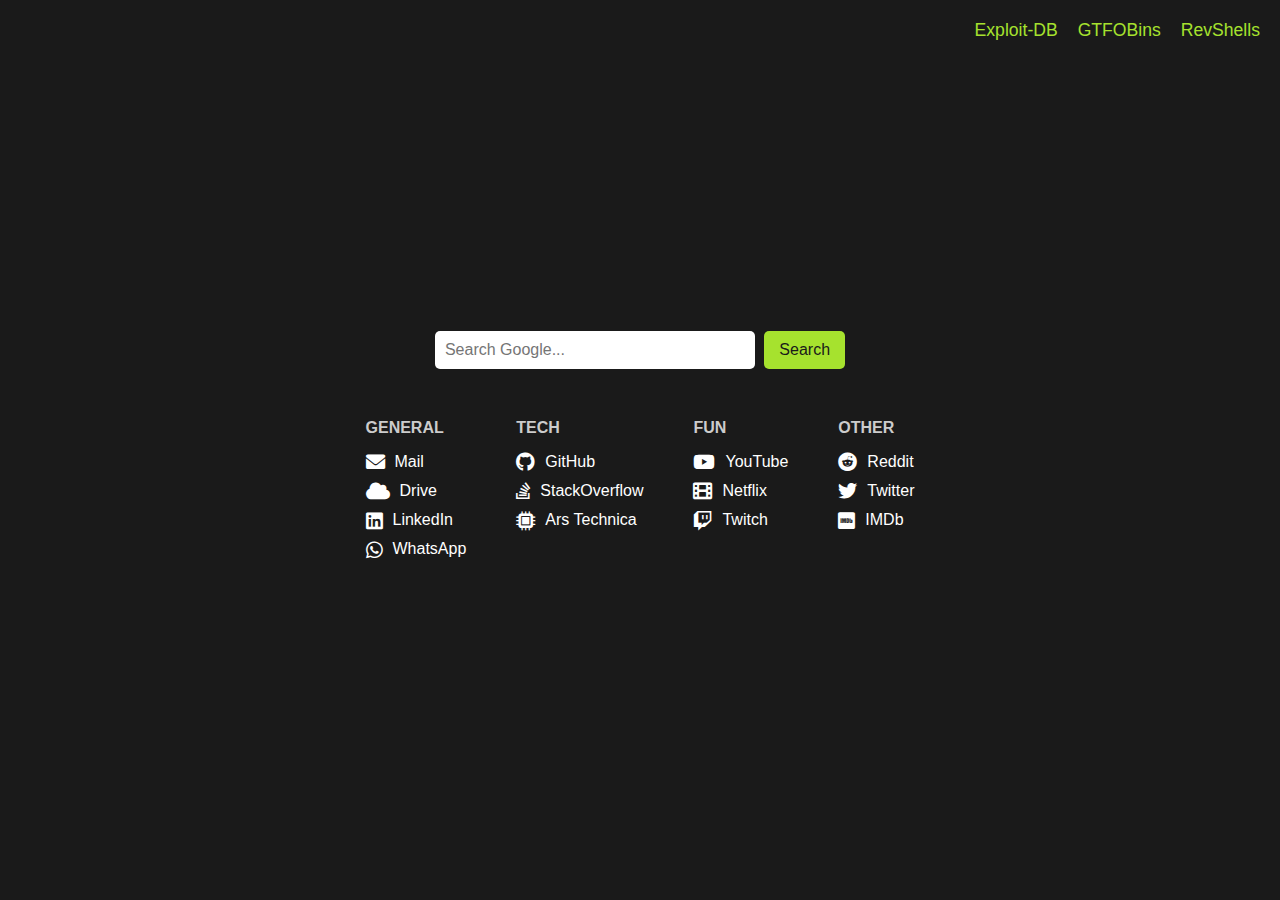
==== index.html @ a3efe41d "first commit" ====
<!DOCTYPE html>
<html lang="en">
<head>
    <meta charset="UTF-8">
    <meta name="viewport" content="width=device-width, initial-scale=1.0">
    <title>Custom Homepage</title>
    <!-- Font Awesome CDN -->
    <link rel="stylesheet" href="https://cdnjs.cloudflare.com/ajax/libs/font-awesome/6.0.0-beta3/css/all.min.css">
    <style>
        /* Basic styling */
        body, html {
            margin: 0;
            padding: 0;
            box-sizing: border-box;
            background: #1a1a1a;
            color: #ffffff;
            font-family: Arial, sans-serif;
            display: flex;
            justify-content: center;
            align-items: center;
            height: 100vh;
        }

        /* Navbar styling */
        .navbar {
            position: absolute;
            top: 20px;
            right: 20px;
            display: flex;
            gap: 20px;
        }

        .navbar a {
            color: #a6e22e;
            text-decoration: none;
            font-size: 1.1em;
            transition: color 0.3s;
        }

        .navbar a:hover {
            color: #ffffff;
        }

        /* Google Search Bar */
        .search-container {
            text-align: center;
            margin-bottom: 50px;
        }

        .search-container input[type="text"] {
            width: 300px;
            padding: 10px;
            font-size: 1em;
            border-radius: 5px;
            border: none;
            outline: none;
        }

        .search-container button {
            padding: 10px 15px;
            font-size: 1em;
            border-radius: 5px;
            border: none;
            background-color: #a6e22e;
            color: #1a1a1a;
            cursor: pointer;
            margin-left: 5px;
        }

        /* Centered Link Container */
        .link-container {
            display: flex;
            justify-content: center;
            align-items: flex-start;
            gap: 50px;
            text-align: left;
        }

        /* Individual link category */
        .link-category {
            display: flex;
            flex-direction: column;
            align-items: flex-start;
        }

        /* Category title styling */
        .category-title {
            font-size: 1em;
            font-weight: bold;
            margin-bottom: 15px;
            color: #cccccc;
        }

        /* Link styling */
        .link {
            display: flex;
            align-items: center;
            color: #ffffff;
            text-decoration: none;
            margin-bottom: 10px;
            font-size: 1em;
            transition: color 0.3s;
        }

        /* Link hover effect */
        .link:hover {
            color: #a6e22e;
        }

        /* Icon styling */
        .link i {
            margin-right: 10px;
            font-size: 1.2em;
        }
    </style>
</head>
<body>

    <!-- Navbar -->
    <div class="navbar">
        <a href="https://www.exploit-db.com" target="_blank">Exploit-DB</a>
        <a href="https://gtfobins.github.io" target="_blank">GTFOBins</a>
        <a href="https://www.revshells.com" target="_blank">RevShells</a>
    </div>

    <!-- Centered Content -->
    <div class="content">
        <!-- Google Search Bar -->
        <div class="search-container">
            <form action="https://www.google.com/search" method="GET" target="_blank">
                <input type="text" name="q" placeholder="Search Google...">
                <button type="submit">Search</button>
            </form>
        </div>

        <!-- Link Container -->
        <div class="link-container">
            <!-- General Category -->
            <div class="link-category">
                <div class="category-title">GENERAL</div>
                <a href="https://mail.google.com" class="link" target="_blank">
                    <i class="fas fa-envelope"></i> Mail
                </a>
                <a href="https://drive.google.com" class="link" target="_blank">
                    <i class="fas fa-cloud"></i> Drive
                </a>
                <a href="https://linkedin.com" class="link" target="_blank">
                    <i class="fab fa-linkedin"></i> LinkedIn
                </a>
                <a href="https://web.whatsapp.com" class="link" target="_blank">
                    <i class="fab fa-whatsapp"></i> WhatsApp
                </a>
            </div>

            <!-- Tech Category -->
            <div class="link-category">
                <div class="category-title">TECH</div>
                <a href="https://github.com" class="link" target="_blank">
                    <i class="fab fa-github"></i> GitHub
                </a>
                <a href="https://stackoverflow.com" class="link" target="_blank">
                    <i class="fab fa-stack-overflow"></i> StackOverflow
                </a>
                <a href="https://arstechnica.com" class="link" target="_blank">
                    <i class="fas fa-microchip"></i> Ars Technica
                </a>
            </div>

            <!-- Fun Category -->
            <div class="link-category">
                <div class="category-title">FUN</div>
                <a href="https://youtube.com" class="link" target="_blank">
                    <i class="fab fa-youtube"></i> YouTube
                </a>
                <a href="https://netflix.com" class="link" target="_blank">
                    <i class="fas fa-film"></i> Netflix
                </a>
                <a href="https://twitch.tv" class="link" target="_blank">
                    <i class="fab fa-twitch"></i> Twitch
                </a>
            </div>

            <!-- Other Category -->
            <div class="link-category">
                <div class="category-title">OTHER</div>
                <a href="https://reddit.com" class="link" target="_blank">
                    <i class="fab fa-reddit"></i> Reddit
                </a>
                <a href="https://twitter.com" class="link" target="_blank">
                    <i class="fab fa-twitter"></i> Twitter
                </a>
                <a href="https://imdb.com" class="link" target="_blank">
                    <i class="fab fa-imdb"></i> IMDb
                </a>
            </div>
        </div>
    </div>

</body>
</html>
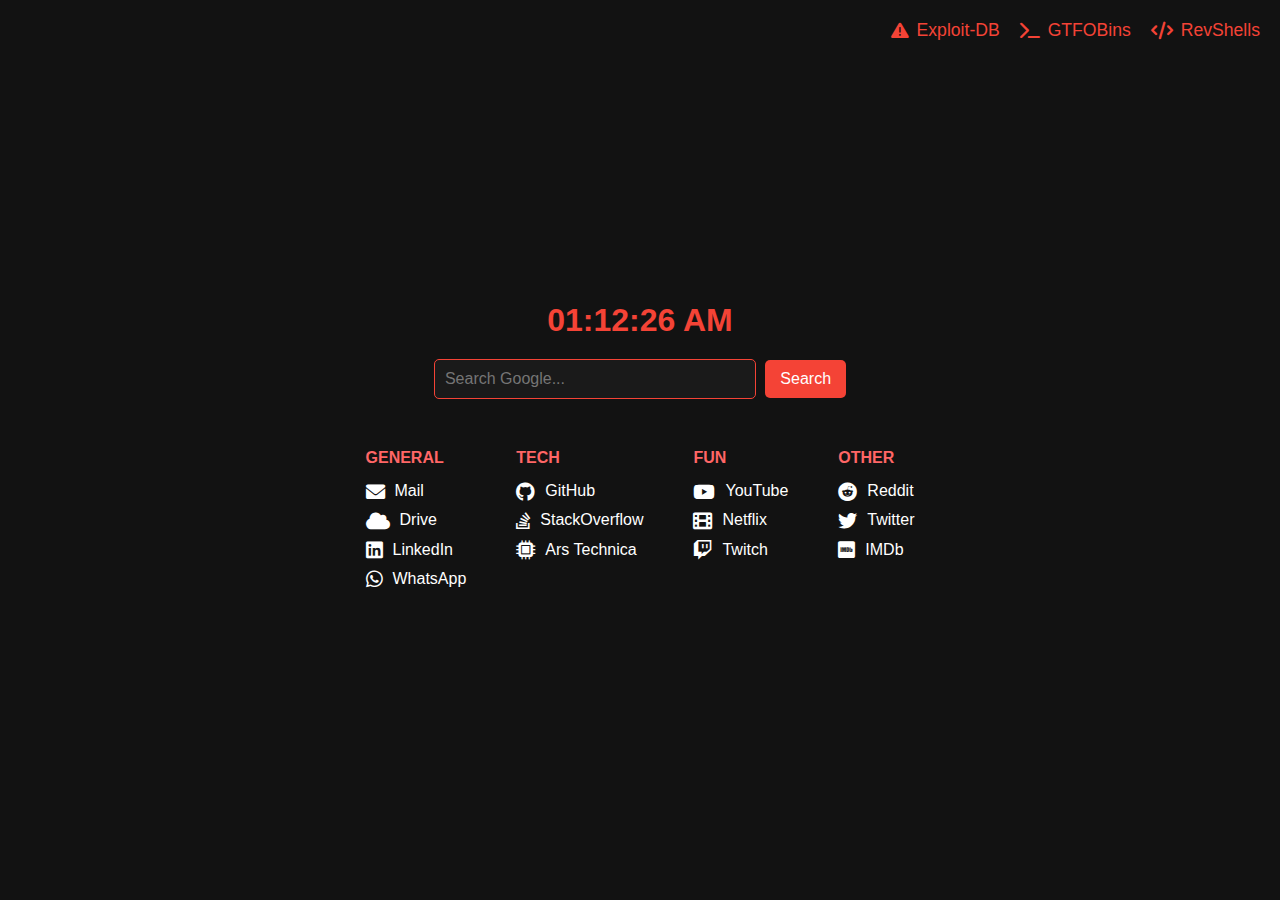
==== commit a8f3ad18: "digital-clock added" ====
--- a/index.html
+++ b/index.html
@@ -3,7 +3,7 @@
 <head>
     <meta charset="UTF-8">
     <meta name="viewport" content="width=device-width, initial-scale=1.0">
-    <title>Custom Homepage</title>
+    <title>Red Team Homepage</title>
     <!-- Font Awesome CDN -->
     <link rel="stylesheet" href="https://cdnjs.cloudflare.com/ajax/libs/font-awesome/6.0.0-beta3/css/all.min.css">
     <style>
@@ -12,13 +12,14 @@
             margin: 0;
             padding: 0;
             box-sizing: border-box;
-            background: #1a1a1a;
+            background: #121212; /* Dark background */
             color: #ffffff;
             font-family: Arial, sans-serif;
             display: flex;
             justify-content: center;
             align-items: center;
             height: 100vh;
+            flex-direction: column;
         }
 
         /* Navbar styling */
@@ -28,17 +29,32 @@
             right: 20px;
             display: flex;
             gap: 20px;
+            align-items: center;
         }
 
         .navbar a {
-            color: #a6e22e;
+            color: #f44336; /* Red color */
             text-decoration: none;
             font-size: 1.1em;
+            display: flex;
+            align-items: center;
             transition: color 0.3s;
         }
 
         .navbar a:hover {
-            color: #ffffff;
+            color: #ff6666; /* Lighter red on hover */
+        }
+
+        .navbar a i {
+            margin-right: 8px; /* Space between icon and text */
+        }
+
+        /* Live Clock Styling */
+        .clock {
+            font-size: 2em;
+            margin-bottom: 20px;
+            color: #f44336;
+            font-weight: bold;
         }
 
         /* Google Search Bar */
@@ -52,8 +68,9 @@
             padding: 10px;
             font-size: 1em;
             border-radius: 5px;
-            border: none;
-            outline: none;
+            border: 1px solid #f44336; /* Red border */
+            background-color: #1a1a1a; /* Dark input background */
+            color: #ffffff;
         }
 
         .search-container button {
@@ -61,8 +78,8 @@
             font-size: 1em;
             border-radius: 5px;
             border: none;
-            background-color: #a6e22e;
-            color: #1a1a1a;
+            background-color: #f44336; /* Red button */
+            color: #ffffff;
             cursor: pointer;
             margin-left: 5px;
         }
@@ -88,7 +105,7 @@
             font-size: 1em;
             font-weight: bold;
             margin-bottom: 15px;
-            color: #cccccc;
+            color: #ff6666; /* Lighter red for category titles */
         }
 
         /* Link styling */
@@ -104,7 +121,7 @@
 
         /* Link hover effect */
         .link:hover {
-            color: #a6e22e;
+            color: #f44336; /* Red hover effect */
         }
 
         /* Icon styling */
@@ -118,10 +135,19 @@
 
     <!-- Navbar -->
     <div class="navbar">
-        <a href="https://www.exploit-db.com" target="_blank">Exploit-DB</a>
-        <a href="https://gtfobins.github.io" target="_blank">GTFOBins</a>
-        <a href="https://www.revshells.com" target="_blank">RevShells</a>
+        <a href="https://www.exploit-db.com" target="_blank">
+            <i class="fas fa-exclamation-triangle"></i> Exploit-DB
+        </a>
+        <a href="https://gtfobins.github.io" target="_blank">
+            <i class="fas fa-terminal"></i> GTFOBins
+        </a>
+        <a href="https://www.revshells.com" target="_blank">
+            <i class="fas fa-code"></i> RevShells
+        </a>
     </div>
+
+    <!-- Live Clock -->
+    <div class="clock" id="clock"></div>
 
     <!-- Centered Content -->
     <div class="content">
@@ -196,5 +222,33 @@
         </div>
     </div>
 
+    <script>
+        // Function to update the clock every second
+        function updateClock() {
+            const clockElement = document.getElementById("clock");
+
+            // Get the current local time
+            const now = new Date();
+            let hours = now.getHours();
+            const minutes = now.getMinutes().toString().padStart(2, "0");
+            const seconds = now.getSeconds().toString().padStart(2, "0");
+
+            // Determine AM or PM
+            const ampm = hours >= 12 ? "PM" : "AM";
+
+            // Convert hours from 24-hour format to 12-hour format
+            hours = hours % 12;
+            hours = hours ? hours : 12; // The hour '0' should be '12'
+            const formattedHours = hours.toString().padStart(2, "0");
+
+            // Format time in 12-hour HH:MM:SS AM/PM
+            clockElement.textContent = `${formattedHours}:${minutes}:${seconds} ${ampm}`;
+        }
+
+        // Update the clock immediately and then every second
+        updateClock();
+        setInterval(updateClock, 1000);
+    </script>
 </body>
 </html>
+
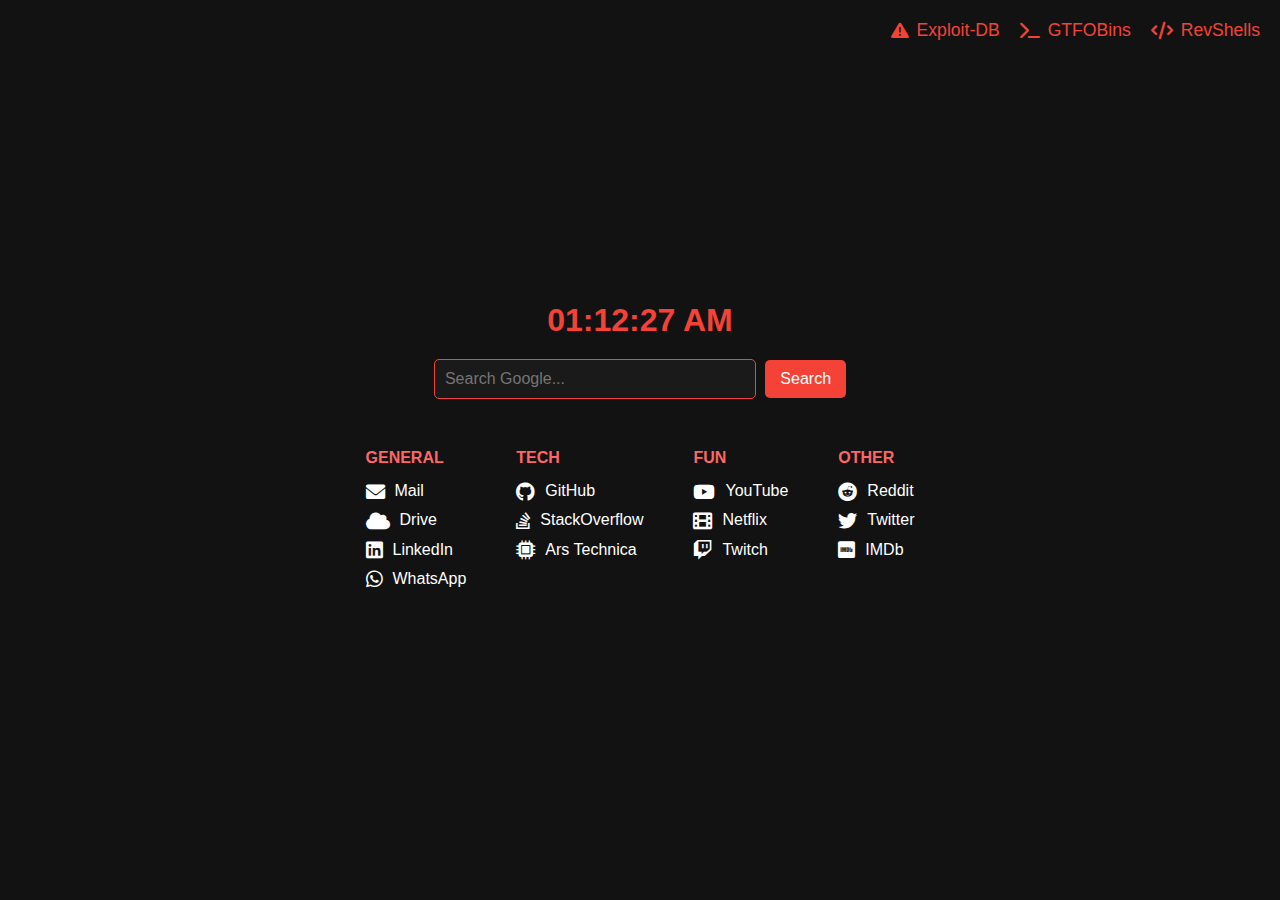
==== commit d2136ca3: "Title Changed" ====
--- a/index.html
+++ b/index.html
@@ -3,7 +3,7 @@
 <head>
     <meta charset="UTF-8">
     <meta name="viewport" content="width=device-width, initial-scale=1.0">
-    <title>Red Team Homepage</title>
+    <title>Go Home</title>
     <!-- Font Awesome CDN -->
     <link rel="stylesheet" href="https://cdnjs.cloudflare.com/ajax/libs/font-awesome/6.0.0-beta3/css/all.min.css">
     <style>
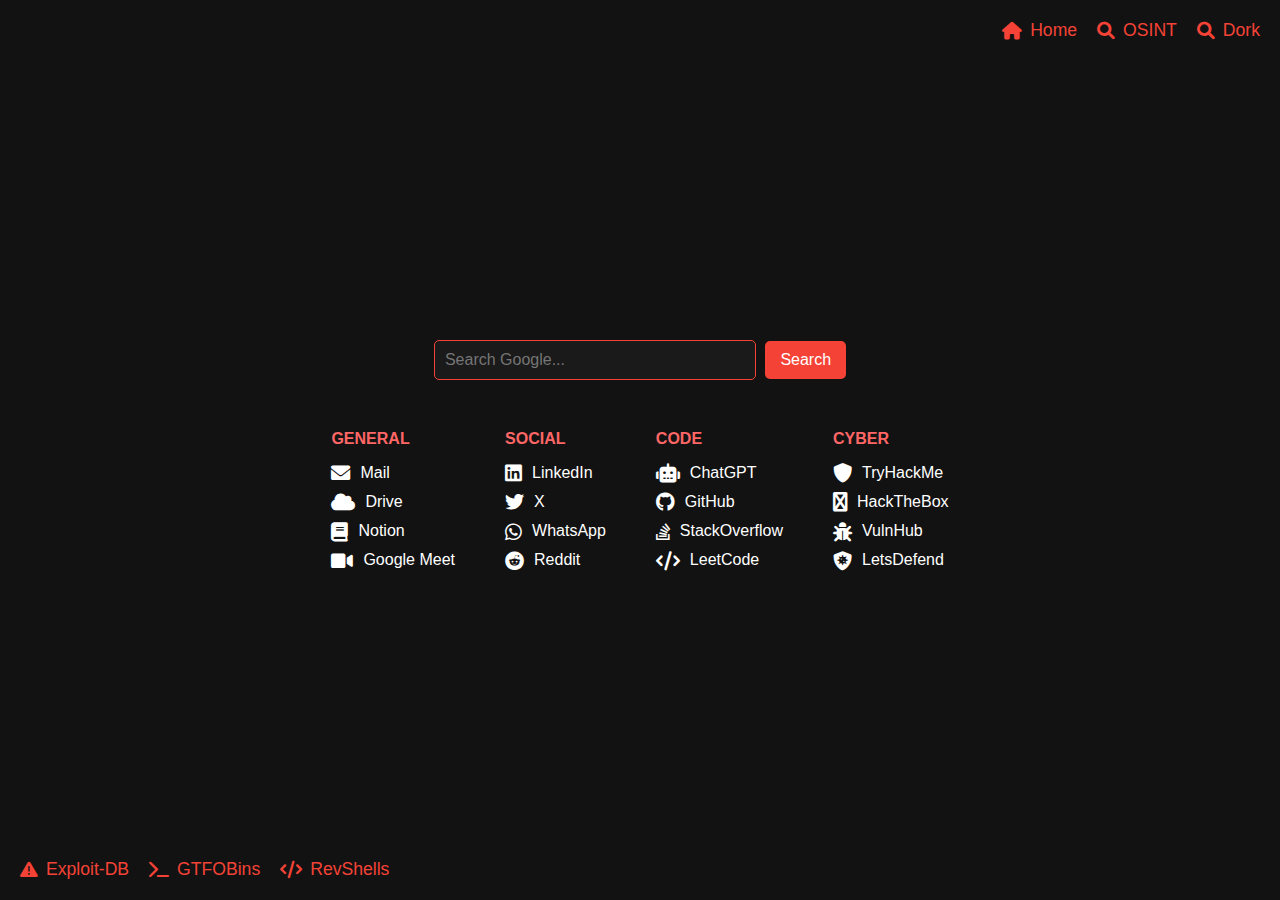
==== commit f18674bf: "Prototype-Version" ====
--- a/index.html
+++ b/index.html
@@ -6,135 +6,28 @@
     <title>Go Home</title>
     <!-- Font Awesome CDN -->
     <link rel="stylesheet" href="https://cdnjs.cloudflare.com/ajax/libs/font-awesome/6.0.0-beta3/css/all.min.css">
-    <style>
-        /* Basic styling */
-        body, html {
-            margin: 0;
-            padding: 0;
-            box-sizing: border-box;
-            background: #121212; /* Dark background */
-            color: #ffffff;
-            font-family: Arial, sans-serif;
-            display: flex;
-            justify-content: center;
-            align-items: center;
-            height: 100vh;
-            flex-direction: column;
-        }
-
-        /* Navbar styling */
-        .navbar {
-            position: absolute;
-            top: 20px;
-            right: 20px;
-            display: flex;
-            gap: 20px;
-            align-items: center;
-        }
-
-        .navbar a {
-            color: #f44336; /* Red color */
-            text-decoration: none;
-            font-size: 1.1em;
-            display: flex;
-            align-items: center;
-            transition: color 0.3s;
-        }
-
-        .navbar a:hover {
-            color: #ff6666; /* Lighter red on hover */
-        }
-
-        .navbar a i {
-            margin-right: 8px; /* Space between icon and text */
-        }
-
-        /* Live Clock Styling */
-        .clock {
-            font-size: 2em;
-            margin-bottom: 20px;
-            color: #f44336;
-            font-weight: bold;
-        }
-
-        /* Google Search Bar */
-        .search-container {
-            text-align: center;
-            margin-bottom: 50px;
-        }
-
-        .search-container input[type="text"] {
-            width: 300px;
-            padding: 10px;
-            font-size: 1em;
-            border-radius: 5px;
-            border: 1px solid #f44336; /* Red border */
-            background-color: #1a1a1a; /* Dark input background */
-            color: #ffffff;
-        }
-
-        .search-container button {
-            padding: 10px 15px;
-            font-size: 1em;
-            border-radius: 5px;
-            border: none;
-            background-color: #f44336; /* Red button */
-            color: #ffffff;
-            cursor: pointer;
-            margin-left: 5px;
-        }
-
-        /* Centered Link Container */
-        .link-container {
-            display: flex;
-            justify-content: center;
-            align-items: flex-start;
-            gap: 50px;
-            text-align: left;
-        }
-
-        /* Individual link category */
-        .link-category {
-            display: flex;
-            flex-direction: column;
-            align-items: flex-start;
-        }
-
-        /* Category title styling */
-        .category-title {
-            font-size: 1em;
-            font-weight: bold;
-            margin-bottom: 15px;
-            color: #ff6666; /* Lighter red for category titles */
-        }
-
-        /* Link styling */
-        .link {
-            display: flex;
-            align-items: center;
-            color: #ffffff;
-            text-decoration: none;
-            margin-bottom: 10px;
-            font-size: 1em;
-            transition: color 0.3s;
-        }
-
-        /* Link hover effect */
-        .link:hover {
-            color: #f44336; /* Red hover effect */
-        }
-
-        /* Icon styling */
-        .link i {
-            margin-right: 10px;
-            font-size: 1.2em;
-        }
-    </style>
+    <!-- Google Font: Press Start 2P (Hacker Font) -->
+    <link rel="stylesheet" href="https://fonts.googleapis.com/css2?family=Press+Start+2P&display=swap">
+    <!-- External CSS -->
+    <link rel="stylesheet" href="src/styles.css">
 </head>
 <body>
 
-    <!-- Navbar -->
-    <div class="navbar">
+    <!-- Navbar (Top-Right) -->
+    <div class="navbar-right">
+        <a href="/index.html" target="_self">
+            <i class="fas fa-home"></i> Home
+        </a>
+        <a href="/pages/osint.html" target="_self">
+            <i class="fas fa-search"></i> OSINT
+        </a>
+        <a href="/pages/dork.html" target="_self">
+            <i class="fas fa-search"></i> Dork
+        </a>
+    </div>
+
+    <!-- Navbar (Left-Bottom) -->
+    <div class="navbar-left">
         <a href="https://www.exploit-db.com" target="_blank">
             <i class="fas fa-exclamation-triangle"></i> Exploit-DB
         </a>
@@ -161,7 +54,7 @@
 
         <!-- Link Container -->
         <div class="link-container">
-            <!-- General Category -->
+            <!-- Layer 01: General Category -->
             <div class="link-category">
                 <div class="category-title">GENERAL</div>
                 <a href="https://mail.google.com" class="link" target="_blank">
@@ -170,85 +63,68 @@
                 <a href="https://drive.google.com" class="link" target="_blank">
                     <i class="fas fa-cloud"></i> Drive
                 </a>
+                <a href="https://notion.so" class="link" target="_blank">
+                    <i class="fas fa-book"></i> Notion
+                </a>
+                <a href="https://meet.google.com" class="link" target="_blank">
+                    <i class="fas fa-video"></i> Google Meet
+                </a>
+            </div>
+
+            <!-- Layer 01: Social Category -->
+            <div class="link-category">
+                <div class="category-title">SOCIAL</div>
                 <a href="https://linkedin.com" class="link" target="_blank">
                     <i class="fab fa-linkedin"></i> LinkedIn
+                </a>
+                <a href="https://twitter.com" class="link" target="_blank">
+                    <i class="fab fa-twitter"></i> X
                 </a>
                 <a href="https://web.whatsapp.com" class="link" target="_blank">
                     <i class="fab fa-whatsapp"></i> WhatsApp
                 </a>
+                <a href="https://reddit.com" class="link" target="_blank">
+                    <i class="fab fa-reddit"></i> Reddit
+                </a>
             </div>
 
-            <!-- Tech Category -->
+            <!-- Layer 01: Code Category -->
             <div class="link-category">
-                <div class="category-title">TECH</div>
+                <div class="category-title">CODE</div>
+                <a href="https://chat.openai.com" class="link" target="_blank">
+                    <i class="fas fa-robot"></i> ChatGPT
+                </a>
                 <a href="https://github.com" class="link" target="_blank">
                     <i class="fab fa-github"></i> GitHub
                 </a>
                 <a href="https://stackoverflow.com" class="link" target="_blank">
                     <i class="fab fa-stack-overflow"></i> StackOverflow
                 </a>
-                <a href="https://arstechnica.com" class="link" target="_blank">
-                    <i class="fas fa-microchip"></i> Ars Technica
+                <a href="https://leetcode.com" class="link" target="_blank">
+                    <i class="fas fa-code"></i> LeetCode
                 </a>
             </div>
 
-            <!-- Fun Category -->
+            <!-- Layer 01: Cyber Category -->
             <div class="link-category">
-                <div class="category-title">FUN</div>
-                <a href="https://youtube.com" class="link" target="_blank">
-                    <i class="fab fa-youtube"></i> YouTube
+                <div class="category-title">CYBER</div>
+                <a href="https://tryhackme.com" class="link" target="_blank">
+                    <i class="fas fa-shield-alt"></i> TryHackMe
                 </a>
-                <a href="https://netflix.com" class="link" target="_blank">
-                    <i class="fas fa-film"></i> Netflix
+                <a href="https://hackthebox.com" class="link" target="_blank">
+                    <i class="fas fa-hacker-news"></i> HackTheBox
                 </a>
-                <a href="https://twitch.tv" class="link" target="_blank">
-                    <i class="fab fa-twitch"></i> Twitch
+                <a href="https://vulnhub.com" class="link" target="_blank">
+                    <i class="fas fa-bug"></i> VulnHub
                 </a>
-            </div>
-
-            <!-- Other Category -->
-            <div class="link-category">
-                <div class="category-title">OTHER</div>
-                <a href="https://reddit.com" class="link" target="_blank">
-                    <i class="fab fa-reddit"></i> Reddit
-                </a>
-                <a href="https://twitter.com" class="link" target="_blank">
-                    <i class="fab fa-twitter"></i> Twitter
-                </a>
-                <a href="https://imdb.com" class="link" target="_blank">
-                    <i class="fab fa-imdb"></i> IMDb
+                <a href="https://letsdefend.io" class="link" target="_blank">
+                    <i class="fas fa-shield-virus"></i> LetsDefend
                 </a>
             </div>
         </div>
     </div>
 
-    <script>
-        // Function to update the clock every second
-        function updateClock() {
-            const clockElement = document.getElementById("clock");
-
-            // Get the current local time
-            const now = new Date();
-            let hours = now.getHours();
-            const minutes = now.getMinutes().toString().padStart(2, "0");
-            const seconds = now.getSeconds().toString().padStart(2, "0");
-
-            // Determine AM or PM
-            const ampm = hours >= 12 ? "PM" : "AM";
-
-            // Convert hours from 24-hour format to 12-hour format
-            hours = hours % 12;
-            hours = hours ? hours : 12; // The hour '0' should be '12'
-            const formattedHours = hours.toString().padStart(2, "0");
-
-            // Format time in 12-hour HH:MM:SS AM/PM
-            clockElement.textContent = `${formattedHours}:${minutes}:${seconds} ${ampm}`;
-        }
-
-        // Update the clock immediately and then every second
-        updateClock();
-        setInterval(updateClock, 1000);
-    </script>
+    <script src="script.js"></script>
 </body>
 </html>
 
--- a/src/styles.css
+++ b/src/styles.css
@@ -0,0 +1,149 @@
+ /* Basic styling */
+        body, html {
+            margin: 0;
+            padding: 0;
+            box-sizing: border-box;
+            background: #121212; /* Dark background */
+            color: #ffffff;
+            font-family: Arial, sans-serif;
+            display: flex;
+            justify-content: center;
+            align-items: center;
+            height: 100vh;
+            flex-direction: column;
+        }
+
+        /* Navbar (left-bottom) styling */
+        .navbar-left {
+            position: absolute;
+            bottom: 20px;
+            left: 20px;
+            display: flex;
+            gap: 20px;
+            align-items: center;
+        }
+
+        .navbar-left a {
+            color: #f44336; /* Red color */
+            text-decoration: none;
+            font-size: 1.1em;
+            display: flex;
+            align-items: center;
+            transition: color 0.3s;
+        }
+
+        .navbar-left a:hover {
+            color: #ff6666; /* Lighter red on hover */
+        }
+
+        .navbar-left a i {
+            margin-right: 8px; /* Space between icon and text */
+        }
+
+        /* Navbar (top-right) styling */
+        .navbar-right {
+            position: absolute;
+            top: 20px;
+            right: 20px;
+            display: flex;
+            gap: 20px;
+            align-items: center;
+        }
+
+        .navbar-right a {
+            color: #f44336; /* Red color */
+            text-decoration: none;
+            font-size: 1.1em;
+            display: flex;
+            align-items: center;
+            transition: color 0.3s;
+        }
+
+        .navbar-right a:hover {
+            color: #ff6666; /* Lighter red on hover */
+        }
+
+        .navbar-right a i {
+            margin-right: 8px; /* Space between icon and text */
+        }
+
+        /* Live Clock Styling */
+        .clock {
+            font-size: 2em;
+            margin-bottom: 20px;
+            color: #f44336;
+            font-weight: bold;
+        }
+
+        /* Google Search Bar */
+        .search-container {
+            text-align: center;
+            margin-bottom: 50px;
+        }
+
+        .search-container input[type="text"] {
+            width: 300px;
+            padding: 10px;
+            font-size: 1em;
+            border-radius: 5px;
+            border: 1px solid #f44336; /* Red border */
+            background-color: #1a1a1a; /* Dark input background */
+            color: #ffffff;
+        }
+
+        .search-container button {
+            padding: 10px 15px;
+            font-size: 1em;
+            border-radius: 5px;
+            border: none;
+            background-color: #f44336; /* Red button */
+            color: #ffffff;
+            cursor: pointer;
+            margin-left: 5px;
+        }
+
+        /* Centered Link Container */
+        .link-container {
+            display: flex;
+            justify-content: center;
+            align-items: flex-start;
+            gap: 50px;
+            text-align: left;
+        }
+
+        /* Individual link category */
+        .link-category {
+            display: flex;
+            flex-direction: column;
+            align-items: flex-start;
+        }
+
+        /* Category title styling */
+        .category-title {
+            font-size: 1em;
+            font-weight: bold;
+            margin-bottom: 15px;
+            color: #ff6666; /* Lighter red for category titles */
+        }
+
+        /* Link styling */
+        .link {
+            display: flex;
+            align-items: center;
+            color: #ffffff;
+            text-decoration: none;
+            margin-bottom: 10px;
+            font-size: 1em;
+            transition: color 0.3s;
+        }
+
+        /* Link hover effect */
+        .link:hover {
+            color: #f44336; /* Red hover effect */
+        }
+
+        /* Icon styling */
+        .link i {
+            margin-right: 10px;
+            font-size: 1.2em;
+        }
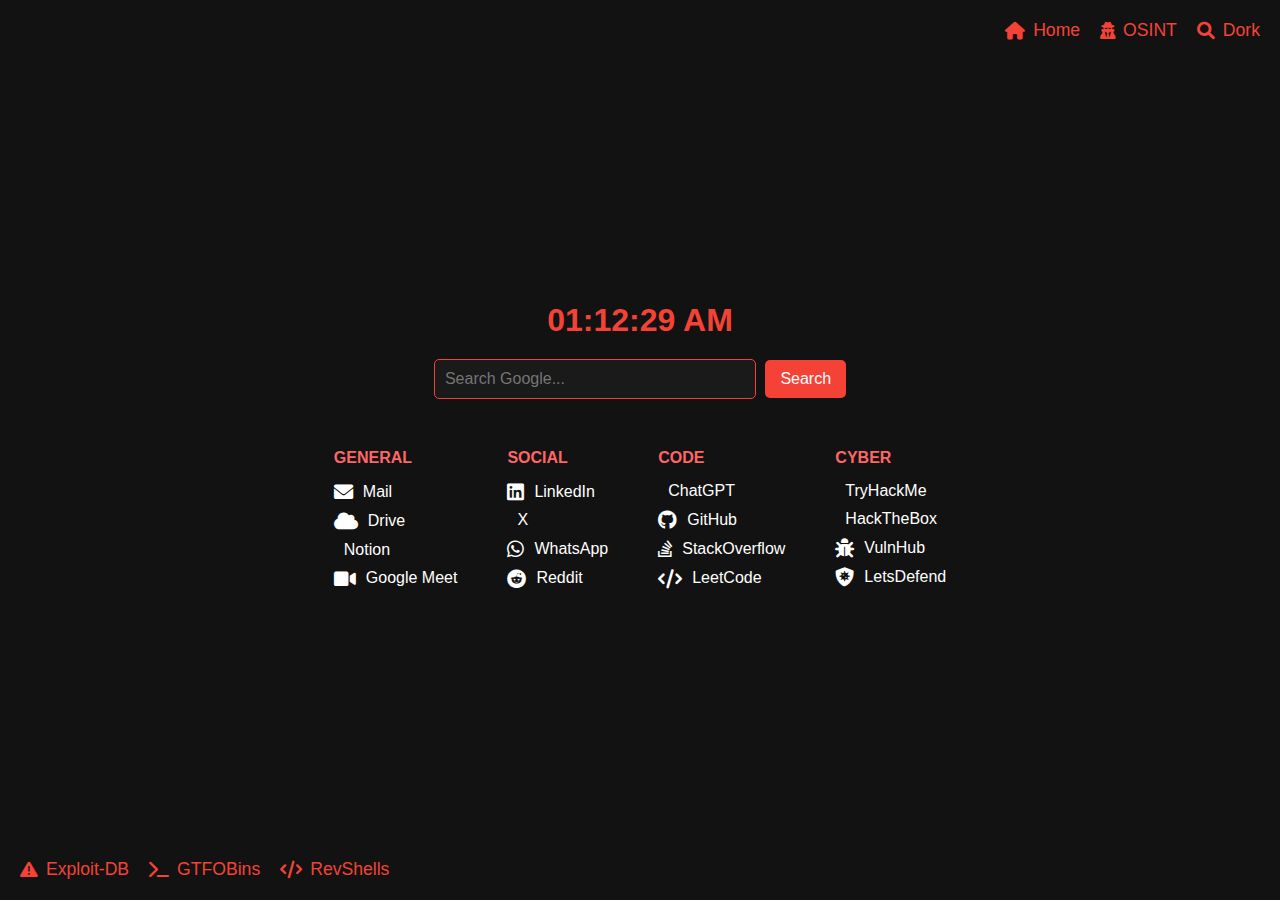
==== commit 72c33f88: "Prototype-Version" ====
--- a/index.html
+++ b/index.html
@@ -3,7 +3,7 @@
 <head>
     <meta charset="UTF-8">
     <meta name="viewport" content="width=device-width, initial-scale=1.0">
-    <title>Go Home</title>
+    <title>CYBERPAD</title>
     <!-- Font Awesome CDN -->
     <link rel="stylesheet" href="https://cdnjs.cloudflare.com/ajax/libs/font-awesome/6.0.0-beta3/css/all.min.css">
     <!-- Google Font: Press Start 2P (Hacker Font) -->
@@ -19,7 +19,7 @@
             <i class="fas fa-home"></i> Home
         </a>
         <a href="/pages/osint.html" target="_self">
-            <i class="fas fa-search"></i> OSINT
+            <i class="fa fa-user-secret"></i> OSINT
         </a>
         <a href="/pages/dork.html" target="_self">
             <i class="fas fa-search"></i> Dork
@@ -64,7 +64,7 @@
                     <i class="fas fa-cloud"></i> Drive
                 </a>
                 <a href="https://notion.so" class="link" target="_blank">
-                    <i class="fas fa-book"></i> Notion
+                    <i class="ri--notion-fill"></i> Notion
                 </a>
                 <a href="https://meet.google.com" class="link" target="_blank">
                     <i class="fas fa-video"></i> Google Meet
@@ -78,7 +78,7 @@
                     <i class="fab fa-linkedin"></i> LinkedIn
                 </a>
                 <a href="https://twitter.com" class="link" target="_blank">
-                    <i class="fab fa-twitter"></i> X
+                    <i class="pajamas--twitter"></i> X
                 </a>
                 <a href="https://web.whatsapp.com" class="link" target="_blank">
                     <i class="fab fa-whatsapp"></i> WhatsApp
@@ -92,7 +92,7 @@
             <div class="link-category">
                 <div class="category-title">CODE</div>
                 <a href="https://chat.openai.com" class="link" target="_blank">
-                    <i class="fas fa-robot"></i> ChatGPT
+                    <i class="arcticons--openai-chatgpt"></i> ChatGPT
                 </a>
                 <a href="https://github.com" class="link" target="_blank">
                     <i class="fab fa-github"></i> GitHub
@@ -109,10 +109,10 @@
             <div class="link-category">
                 <div class="category-title">CYBER</div>
                 <a href="https://tryhackme.com" class="link" target="_blank">
-                    <i class="fas fa-shield-alt"></i> TryHackMe
+                    <i class="simple-icons--tryhackme"></i> TryHackMe
                 </a>
                 <a href="https://hackthebox.com" class="link" target="_blank">
-                    <i class="fas fa-hacker-news"></i> HackTheBox
+                    <i class="simple-icons--hackthebox"></i> HackTheBox
                 </a>
                 <a href="https://vulnhub.com" class="link" target="_blank">
                     <i class="fas fa-bug"></i> VulnHub
@@ -124,7 +124,7 @@
         </div>
     </div>
 
-    <script src="script.js"></script>
+    <script src="src/script.js"></script>
 </body>
 </html>
 
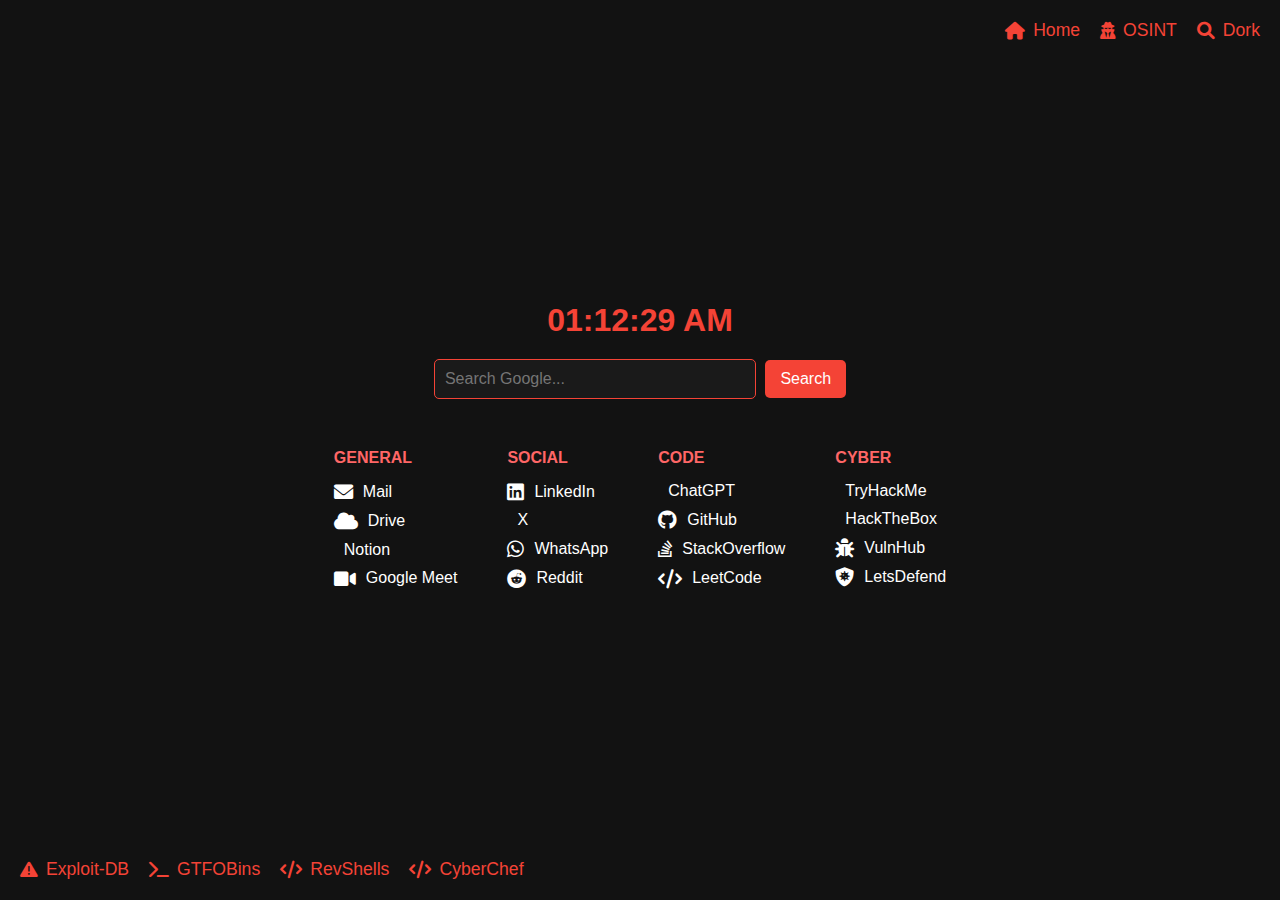
==== commit e4f6362f: "Prototype-Version" ====
--- a/index.html
+++ b/index.html
@@ -36,6 +36,9 @@
         </a>
         <a href="https://www.revshells.com" target="_blank">
             <i class="fas fa-code"></i> RevShells
+        </a>
+        <a href="https://gchq.github.io/CyberChef/" target="_blank">
+            <i class="fas fa-code"></i> CyberChef
         </a>
     </div>
 
